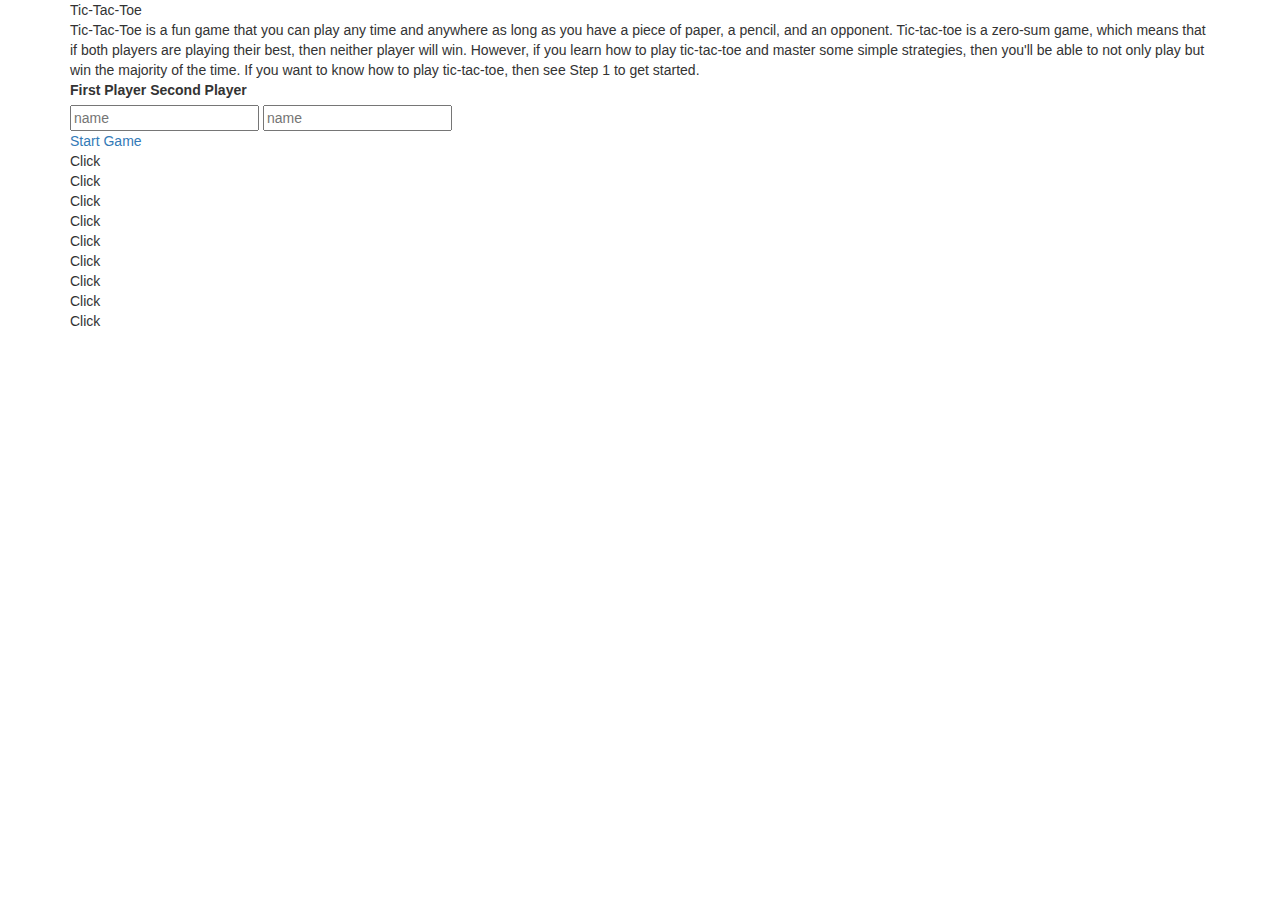
==== index.html @ 3d432d95 "Rename index.html.html to index.html" ====
<!DOCTYPE html>
<html lang="en">
<head>
    <meta charset="UTF-8">
    <meta http-equiv="X-UA-Compatible" content="IE=edge">
    <meta name="viewport" content="width=device-width, initial-scale=1.0">
    <title>Tiktoe Game</title>
    <!-- Latest compiled and minified CSS -->
    <link rel="stylesheet" href="https://cdn.jsdelivr.net/npm/bootstrap@3.3.7/dist/css/bootstrap.min.css"
        integrity="sha384-BVYiiSIFeK1dGmJRAkycuHAHRg32OmUcww7on3RYdg4Va+PmSTsz/K68vbdEjh4u" crossorigin="anonymous">
    <!-- <link rel="stylesheet" href="style_tiktaktoe.css">    -->
    <!-- <link rel="preconnect" href="https://fonts.googleapis.com">
    <link rel="preconnect" href="https://fonts.gstatic.com" crossorigin>
    <link href="https://fonts.googleapis.com/css2?family=Oswald:wght@600&display=swap" rel="stylesheet"> -->
    <link rel="stylesheet" href="style.css">
    <style>
       
    </style>
</head>
<body>
    <div class="container">
        <div class="section1">
            <div class="description">
                <div class="content">
                   <div class="heading">Tic-Tac-Toe</div>
                    Tic-Tac-Toe is a fun game that you can play any time and anywhere as long as you have a piece of paper, a pencil, and an
                    opponent. Tic-tac-toe is a zero-sum game, which means that if both players are playing their best, then neither player
                    will win. However, if you learn how to play tic-tac-toe and master some simple strategies, then you'll be able to not
                    only play but win the majority of the time. If you want to know how to play tic-tac-toe, then see Step 1 to get started.
                </div> 
            </div>
            <div class="section12">
                <div class="introOfPlayer">
                    <div class="label_section">
                        <label for=""> First   Player</label>
                        <label for=""> Second Player</label>
                    </div>
                    <div class="inputSection" style="color:black;">
                        <input id="player1"type="text" placeholder="name">
                        <input id="player2" type="text" placeholder="name">
                    </div>
                    </div>
                    <div class="div_startGame section13">
                        <a  id="StartGameBtn"  href="#mytext"> Start Game</a>
                      
                    </div>
                </div>
            
         </div>

 <!-- <img  id="useImage" src"red_cross.png" width="200px" alt=""> -->

        <div id="section2">
            
            <div class="section2_inside">
                <div class="heading">
                    <div id="mytext" style="color:orangered; font-size:50px">
                    <span id="extra"></span>
                    </div>
                </div>
                <div id="row1" >
                    <div id="r1c1" class="item">Click</div>
                    <div id="r1c2" class="item">Click</div>
                    <div id="r1c3" class="item">Click</div>
                </div>
                <div id="row2">
                    <div id="r2c1" class="item">Click</div>
                    <div id="r2c2"class="item">Click</div>
                    <div id="r2c3" class="item">Click</div>
                </div>
                <div id="row3">
                    <div id="r3c1" class="item">Click</div>
                    <div id="r3c2" class="item">Click</div>
                    <div id="r3c3" class="item">Click</div>
                </div>
            </div>
    </div>
</div>

            

<script src="script_tiktaktoe.js"></script>

</body>
</html>
---- style_tiktaktoe.css ----
* {
    margin :0px;
    padding:0px;
    /* text-align: center; */
    font-family: 'Oswald', sans-serif;
    font-family: 'Kanit', sans-serif;
    /* font-size: 30px; */
   
}
/* rgba(62, 237, 230, 255) */
body{
    border: 2px solid blue;
    /* background-color: black; */
    background-color: bisque;
}
.container{
    /* border:2px solid red; */
   
}
.description{
    text-align: center;
    border: 2px solid green;
    color: white;
    margin:20px 0px;
    padding :10px 0px;
    height: 40vh;
    font-size: 25px;
    /* line-height: 20px; */
    display: flex;
    justify-content: center;
    align-items: center;
}

.button_container{
    border:2px solid yellow;
    /* margin:20px;
    padding:20px; */
}
.item{
    border-radius: 50px;
    font-size:20px;
    border: none;
    display: inline-block;
}
input ,label{
    margin:5px;
    padding:5px;
  
}
label{
color: whitesmoke;
}


#row1, #row2, #row3{
    display: flex;
 align-items: center;
justify-content: center;}


#img11{
display: none;
}


.div_startGame{
  /* margin:30px 0px; */
    display: flex;
justify-content: center;}


.StartGame{
padding: 10px;
border-radius: 20px;
}


.div_startGame{
height: 10%;
}
.StartGame:hover 
{    background-color:greenyellow;}
.Player1{
    border: 2px solid red;
}
.Player2 {
    border: 2px solid red;
}
.introOfPlayer
{
    display: flex;
    flex-direction: row;
    /* margin:30px 0px; */
    border: 2px solid red;
  }
  .label_section{display: flex;
flex-direction: column;
}
.section1{
    border:2px solid red;
    height: 100vh;
    display: flex;
    flex-direction: column;
    align-items: center;
}  
.inputSection{
display: flex;
flex-direction: column;
}
input{
    height: 100%;
}
  

  .section2 {
      border: 2px solid red;
  }
.section12 {
    border: 2px solid blue;
    height: 60vh;
}
@media (min-width:100px) and (max-width:500px) {
  .introOfPlayer{
    display: none;
  }
  .inputSection{
    display: none;
  }
  .description {
    /* font-size: 15px; */
  }

}
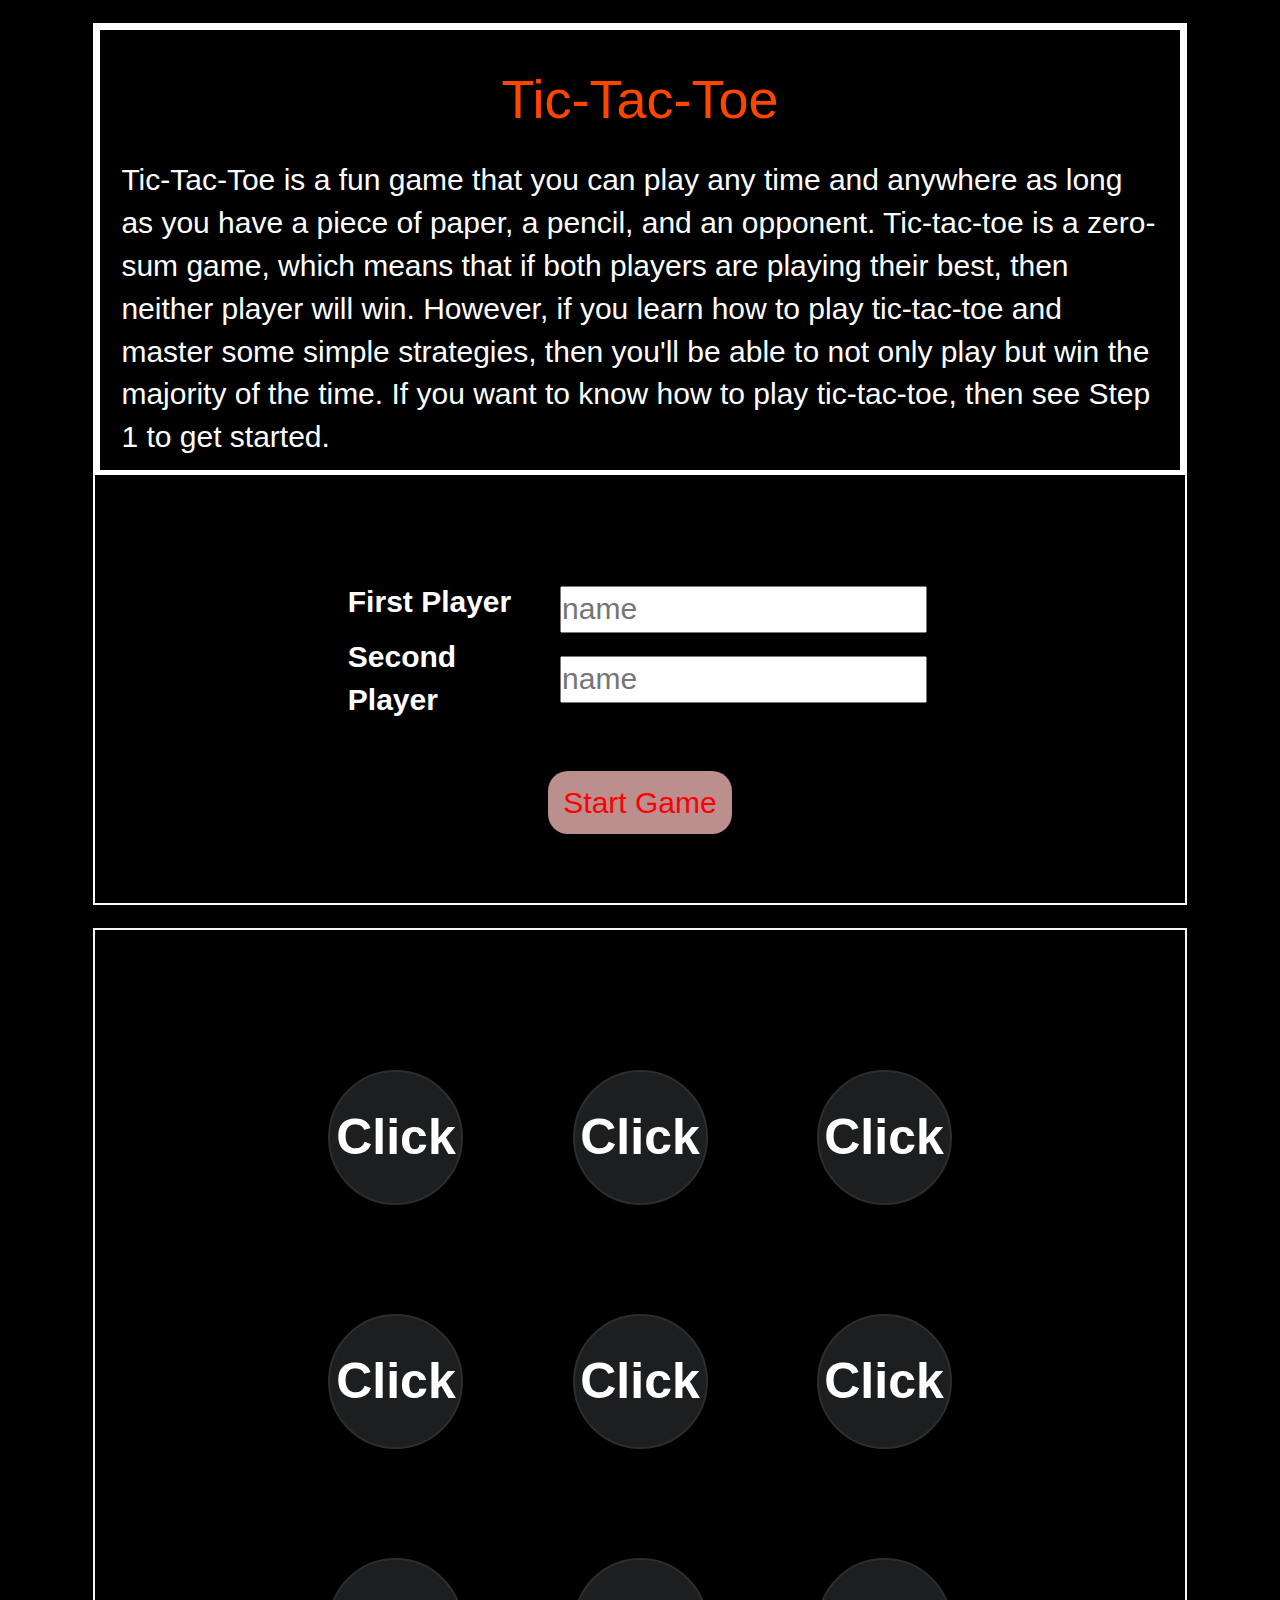
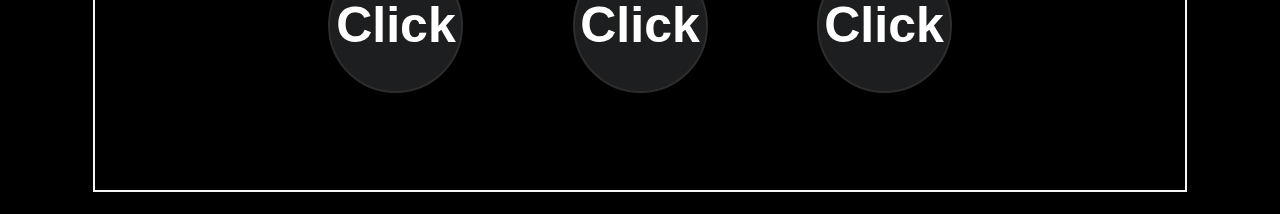
==== commit c7af64f9: "Add files via upload" ====
--- a/index.html
+++ b/index.html
@@ -79,7 +79,7 @@
 
             
 
-<script src="script_tiktaktoe.js"></script>
+<script src="script_method1.js"></script>
 
 </body>
 </html>
--- a/style.css
+++ b/style.css
@@ -0,0 +1,170 @@
+*{
+    margin:0px ;
+    padding:0px;
+    color:white;
+font-size: 30px;
+/* font-size: 4%; */
+}
+@media (min-width:100px) and (max-width:700px) {
+    *{
+        font-size: 20px;
+    }
+}
+
+body{
+    /* border:2px solid blue; */
+    background-color: black;
+}
+
+.container{
+/* border: 2px solid green; */
+}
+
+.section1{
+border: 2px solid white;
+height: 98vh;
+margin:2%;
+
+}
+.heading{
+    text-align: center;
+    font-size: 6vh;
+    margin:2%;
+    color:orangered
+}
+
+.description
+{
+    height: 50vh;
+    border:5px solid white;
+    display: flex;
+    align-items: center;
+    overflow: hidden;
+}
+.content{
+    margin:2%;
+}
+
+.section12{
+    /* border:3px solid blue; */
+    height: 50vh;
+    display: flex;
+    flex-direction: column;
+    align-items: center;
+    justify-content: center;
+    /* font-size: 30px; */
+}
+.introOfPlayer {
+     display: flex;
+     flex-direction: row;
+ }
+.label_section{
+  display:flex;
+  flex-direction: column;
+}
+.label_section label{
+margin: 3%;
+}
+.inputSection
+{
+    display: flex;
+    flex-direction: column;
+    color:black;
+
+} 
+.inputSection input {
+margin: 3%;
+}
+.section13{
+    margin-top: 5%;
+}
+#StartGameBtn{
+    color : red;
+    border-radius: 10px;
+    padding:5%;
+    border-radius: 20px;
+    background-color:rosybrown;
+    padding:15px;
+    text-decoration: none;
+}
+#StartGameBtn:hover {
+    background-color:greenyellow;
+    text-decoration: none;
+}
+
+
+
+
+
+
+
+
+
+
+
+#section2{
+    height: 96vh;
+   
+    border: 2px solid whitesmoke;
+    color:green;
+    margin:2%;
+} 
+.section2_inside{
+    display: flex;
+    flex-direction: column;
+    align-items: center;
+    justify-content: center;
+    /* border: 2px solid yellow; */
+    height: 100%;
+    width: 100%;
+    
+}
+#row1, #row2,#row3{
+    /* display: flex;
+    flex-direction:row; */
+    /* border: 2px solid blue; */
+    width: 100%;
+    display: flex;
+    align-items: center;
+    justify-content: center;
+    flex-direction: row;
+}
+.item{
+   height: 10vh;
+   width: 10vh;
+   color :white;
+   border-radius: 80px;
+   border: none;
+   margin:5%;
+   font-size: 50px;
+   font-weight:bolder;
+   display: flex;
+   justify-content: center;
+   align-items: center;
+   border:2px solid rgb(46, 45, 45);
+   background-color: rgba(31, 33, 34, 0.904);
+} 
+@media (min-width:800px){
+    .item{
+        height: 15vh;
+            width: 15vh;
+    }
+}
+@media (max-width:800px) {
+    .item {
+        font-size: 20px;
+    }
+}
+
+
+
+
+ hr {
+     background-color: white;
+     border: 2px solid white;
+     color: white;
+ }
+
+ #tossWinner{
+    
+ }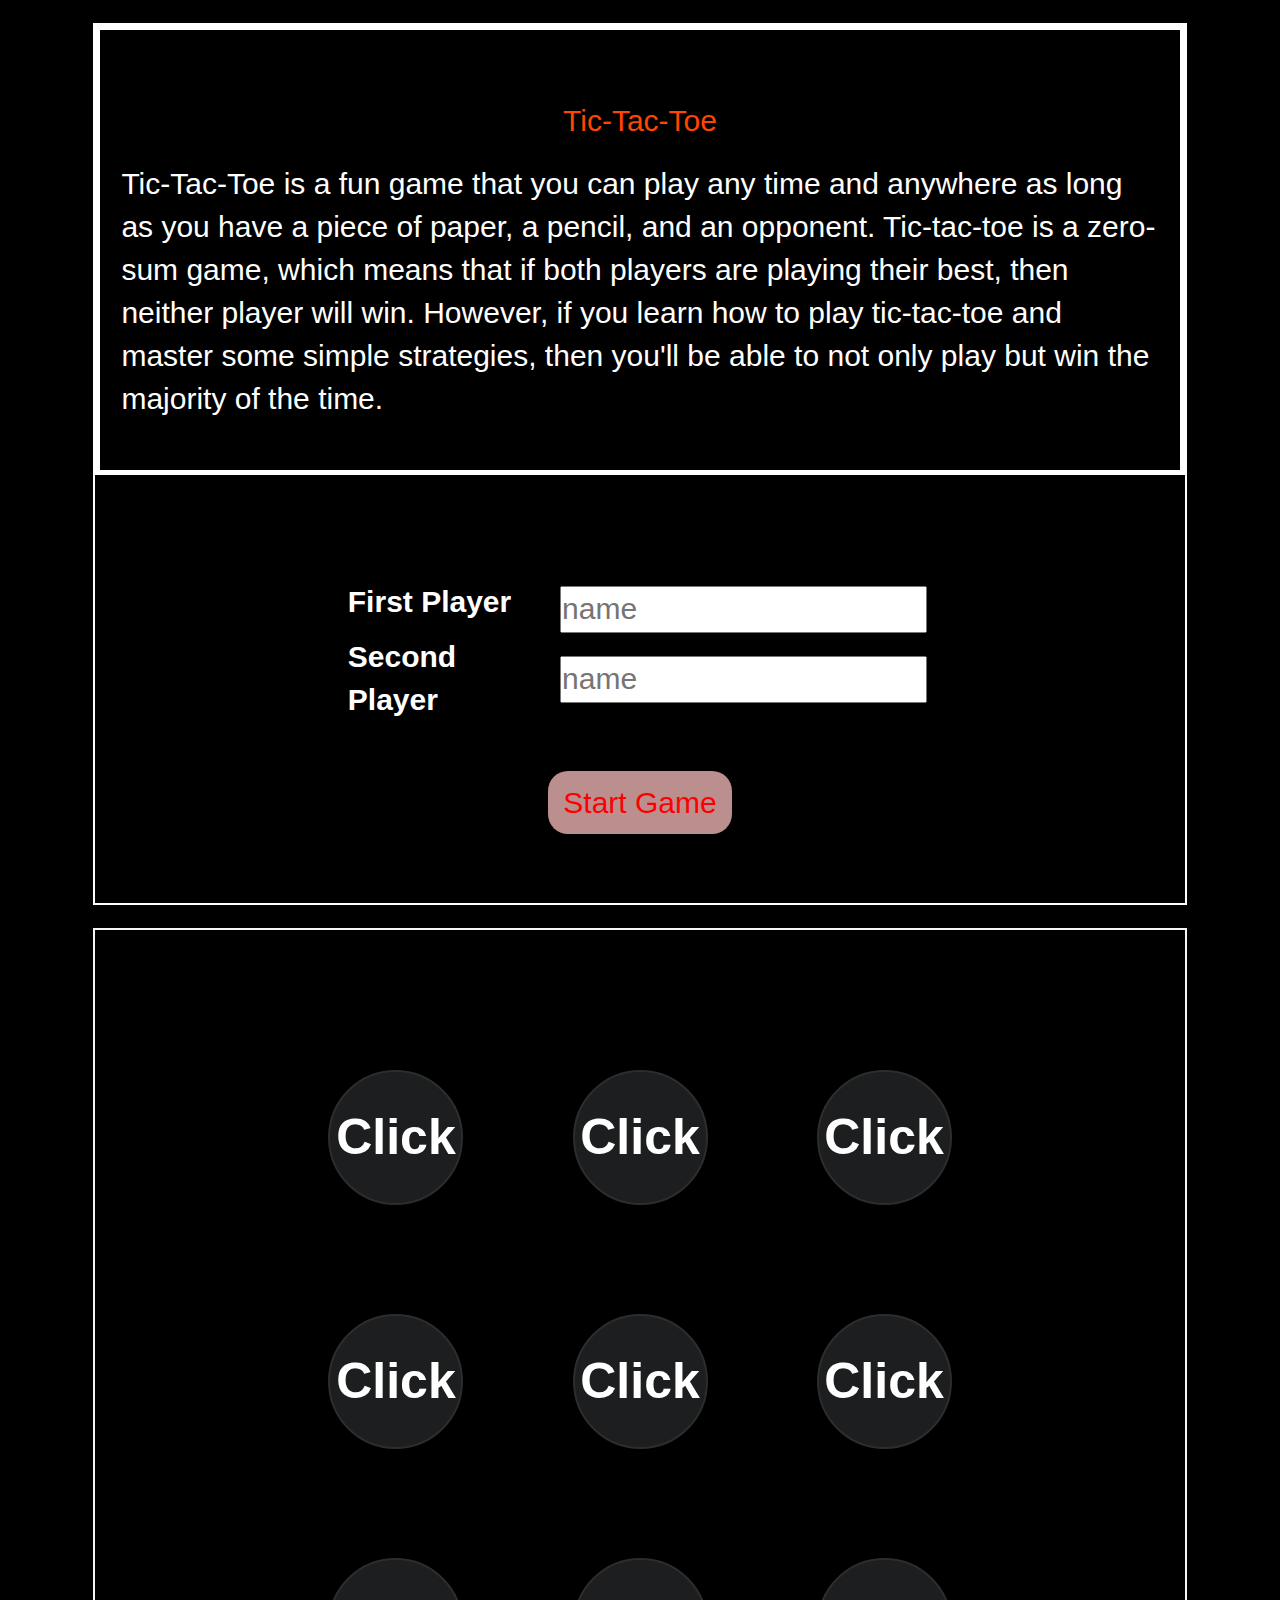
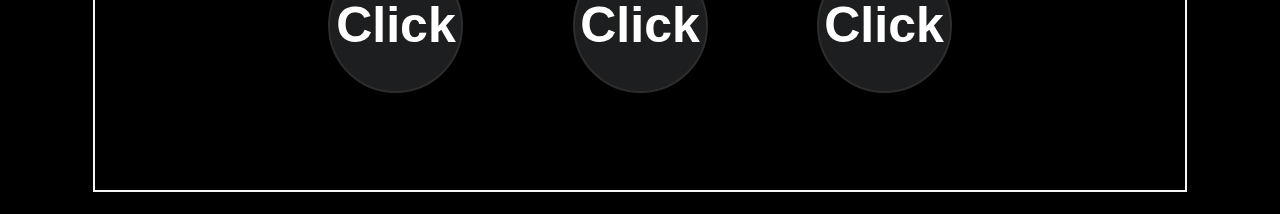
==== commit 20738ece: "Update index.html" ====
--- a/index.html
+++ b/index.html
@@ -26,7 +26,7 @@
                     Tic-Tac-Toe is a fun game that you can play any time and anywhere as long as you have a piece of paper, a pencil, and an
                     opponent. Tic-tac-toe is a zero-sum game, which means that if both players are playing their best, then neither player
                     will win. However, if you learn how to play tic-tac-toe and master some simple strategies, then you'll be able to not
-                    only play but win the majority of the time. If you want to know how to play tic-tac-toe, then see Step 1 to get started.
+                    only play but win the majority of the time.
                 </div> 
             </div>
             <div class="section12">
--- a/style.css
+++ b/style.css
@@ -28,13 +28,20 @@
 }
 .heading{
     text-align: center;
-    font-size: 6vh;
+    font-size: 6wh;
     margin:2%;
     color:orangered
+}
+@media (max-width:440px) {
+    .heading{
+        font-size: 3.5wh;
+        text-align: center;
+    }
 }
 
 .description
 {
+    
     height: 50vh;
     border:5px solid white;
     display: flex;
@@ -165,6 +172,4 @@
      color: white;
  }
 
- #tossWinner{
-    
- }+
